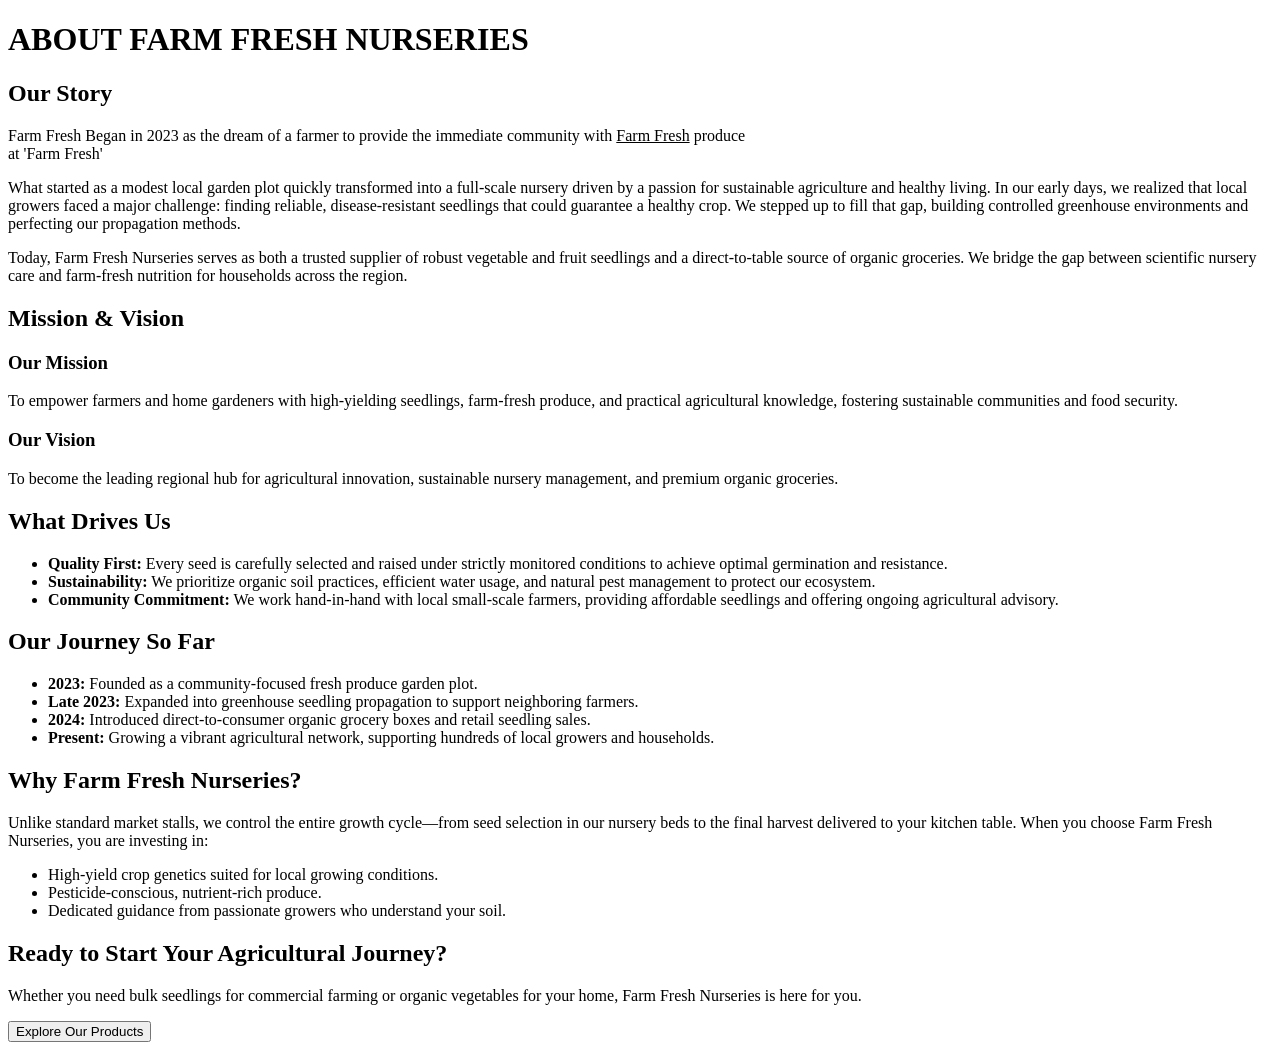
==== about.html @ 83de0341 "Add about page with sections on our story, mission, core values, milestones, and call to action" ====
<!DOCTYPE html>
<html lang="en">
<head>
    <meta charset="UTF-8">
    <meta name="viewport" content="width=device-width, initial-scale=1.0">
    <title>Document</title>
</head>
<body>
    <h1>ABOUT FARM FRESH NURSERIES</h1>

        <!-- 1. Our Story -->
    <section id="our-story">
        <h2>Our Story</h2>
        <p>Farm Fresh Began in 2023 as the dream of a farmer to provide the immediate community with <u>Farm Fresh</u> produce<br>
        at 'Farm Fresh' </p>

        <p>What started as a modest local garden plot quickly transformed into a full-scale nursery driven by a passion for sustainable agriculture and healthy living. In our early days, we realized that local growers faced a major challenge: finding reliable, disease-resistant seedlings that could guarantee a healthy crop. We stepped up to fill that gap, building controlled greenhouse environments and perfecting our propagation methods.</p>

        <p>Today, Farm Fresh Nurseries serves as both a trusted supplier of robust vegetable and fruit seedlings and a direct-to-table source of organic groceries. We bridge the gap between scientific nursery care and farm-fresh nutrition for households across the region.</p>
    </section>

    <!-- 2. Mission & Vision -->
    <section id="mission-vision">
        <h2>Mission & Vision</h2>
            <h3>Our Mission</h3>
            <p>To empower farmers and home gardeners with high-yielding seedlings, farm-fresh produce, and practical agricultural knowledge, fostering sustainable communities and food security.</p>
        
            <h3>Our Vision</h3>
            <p>To become the leading regional hub for agricultural innovation, sustainable nursery management, and premium organic groceries.</p>
    </section>

    <!-- 3. Our Core Values -->
    <section id="core-values">
        <h2>What Drives Us</h2>
        <ul>
            <li><strong>Quality First:</strong> Every seed is carefully selected and raised under strictly monitored conditions to achieve optimal germination and resistance.</li>
            <li><strong>Sustainability:</strong> We prioritize organic soil practices, efficient water usage, and natural pest management to protect our ecosystem.</li>
            <li><strong>Community Commitment:</strong> We work hand-in-hand with local small-scale farmers, providing affordable seedlings and offering ongoing agricultural advisory.</li>
        </ul>
    </section>

    <!-- 4. Key Milestones -->
    <section id="milestones">
        <h2>Our Journey So Far</h2>
        <ul>
            <li><strong>2023:</strong> Founded as a community-focused fresh produce garden plot.</li>
            <li><strong>Late 2023:</strong> Expanded into greenhouse seedling propagation to support neighboring farmers.</li>
            <li><strong>2024:</strong> Introduced direct-to-consumer organic grocery boxes and retail seedling sales.</li>
            <li><strong>Present:</strong> Growing a vibrant agricultural network, supporting hundreds of local growers and households.</li>
        </ul>
    </section>

    <!-- 5. What Sets Us Apart -->
    <section id="why-us">
        <h2>Why Farm Fresh Nurseries?</h2>
        <p>Unlike standard market stalls, we control the entire growth cycle—from seed selection in our nursery beds to the final harvest delivered to your kitchen table. When you choose Farm Fresh Nurseries, you are investing in:</p>
        <ul>
            <li>High-yield crop genetics suited for local growing conditions.</li>
            <li>Pesticide-conscious, nutrient-rich produce.</li>
            <li>Dedicated guidance from passionate growers who understand your soil.</li>
        </ul>
    </section>

    <!-- 6. Call to Action -->
    <section id="cta">
        <h2>Ready to Start Your Agricultural Journey?</h2>
        <p>Whether you need bulk seedlings for commercial farming or organic vegetables for your home, Farm Fresh Nurseries is here for you.</p>
        <a href="products.html"><button>Explore Our Products</button></a>
    </section>
    </section>
    
</body>
</html>
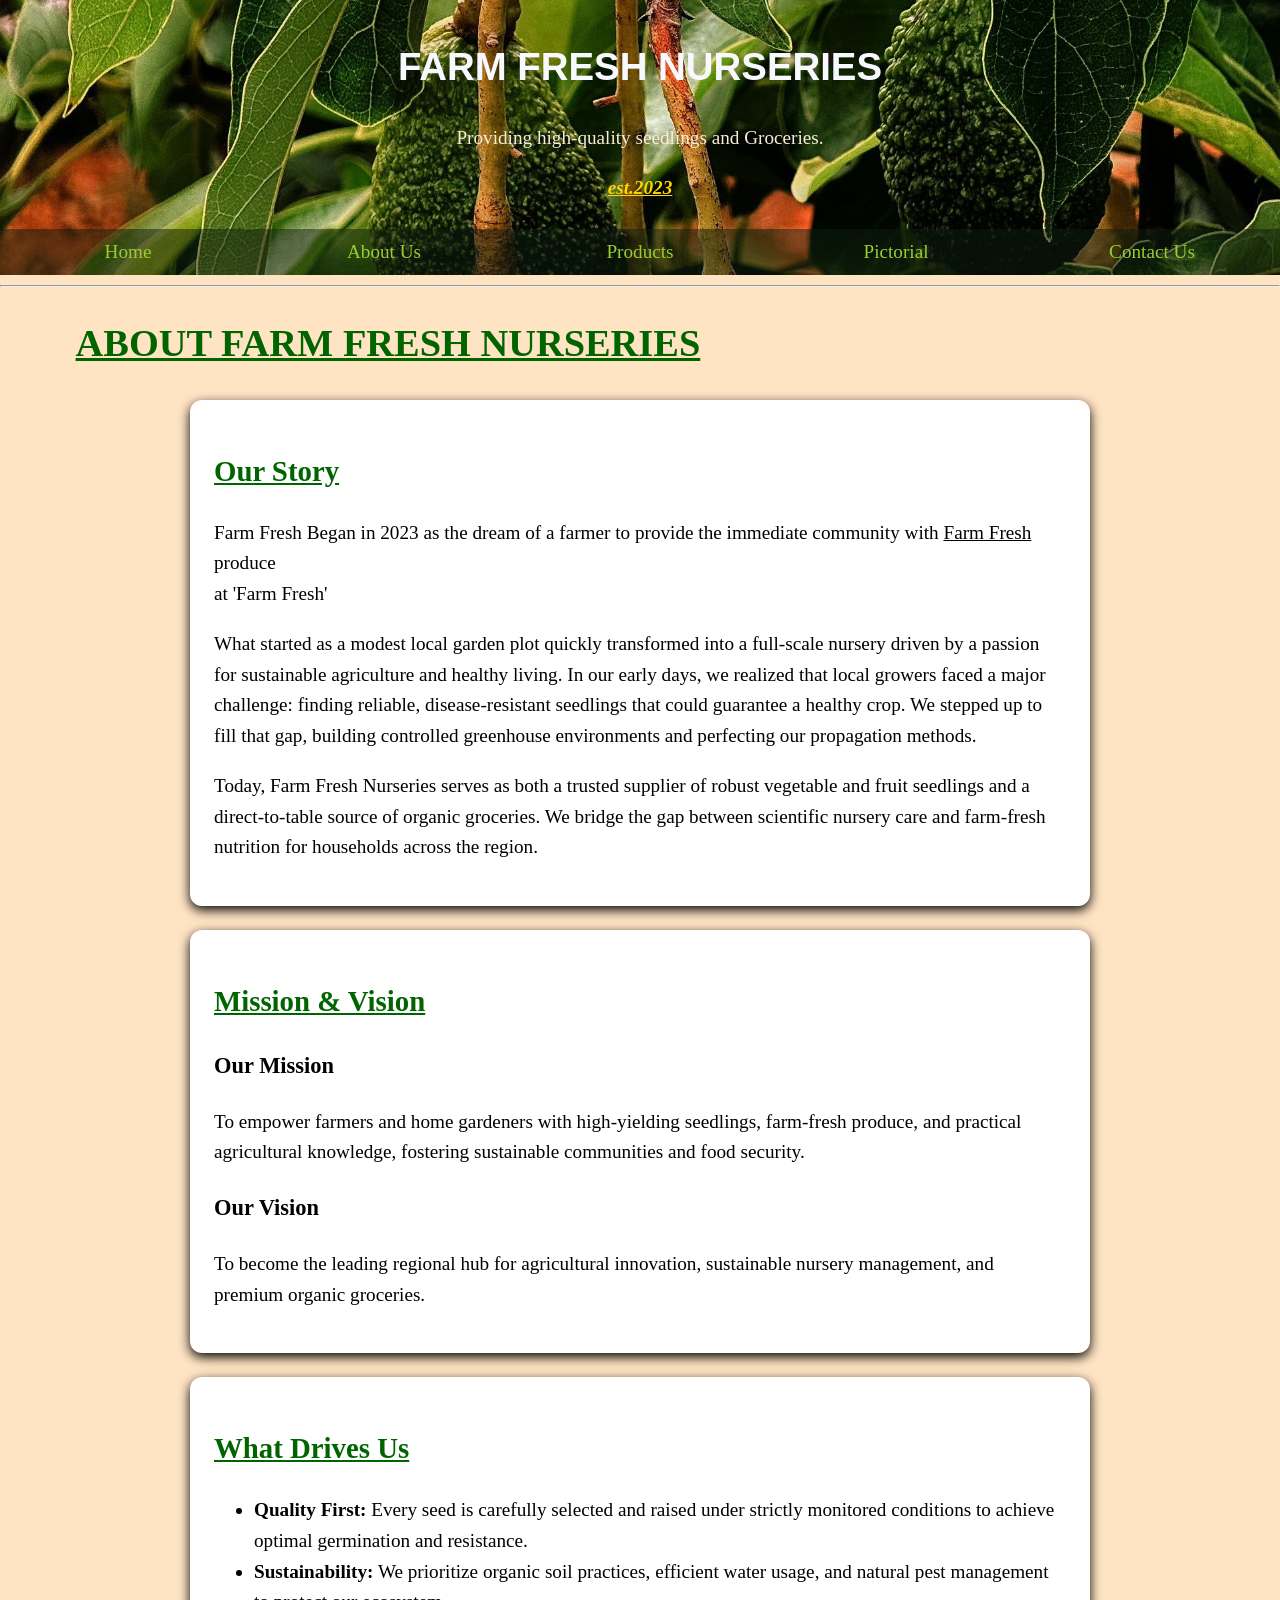
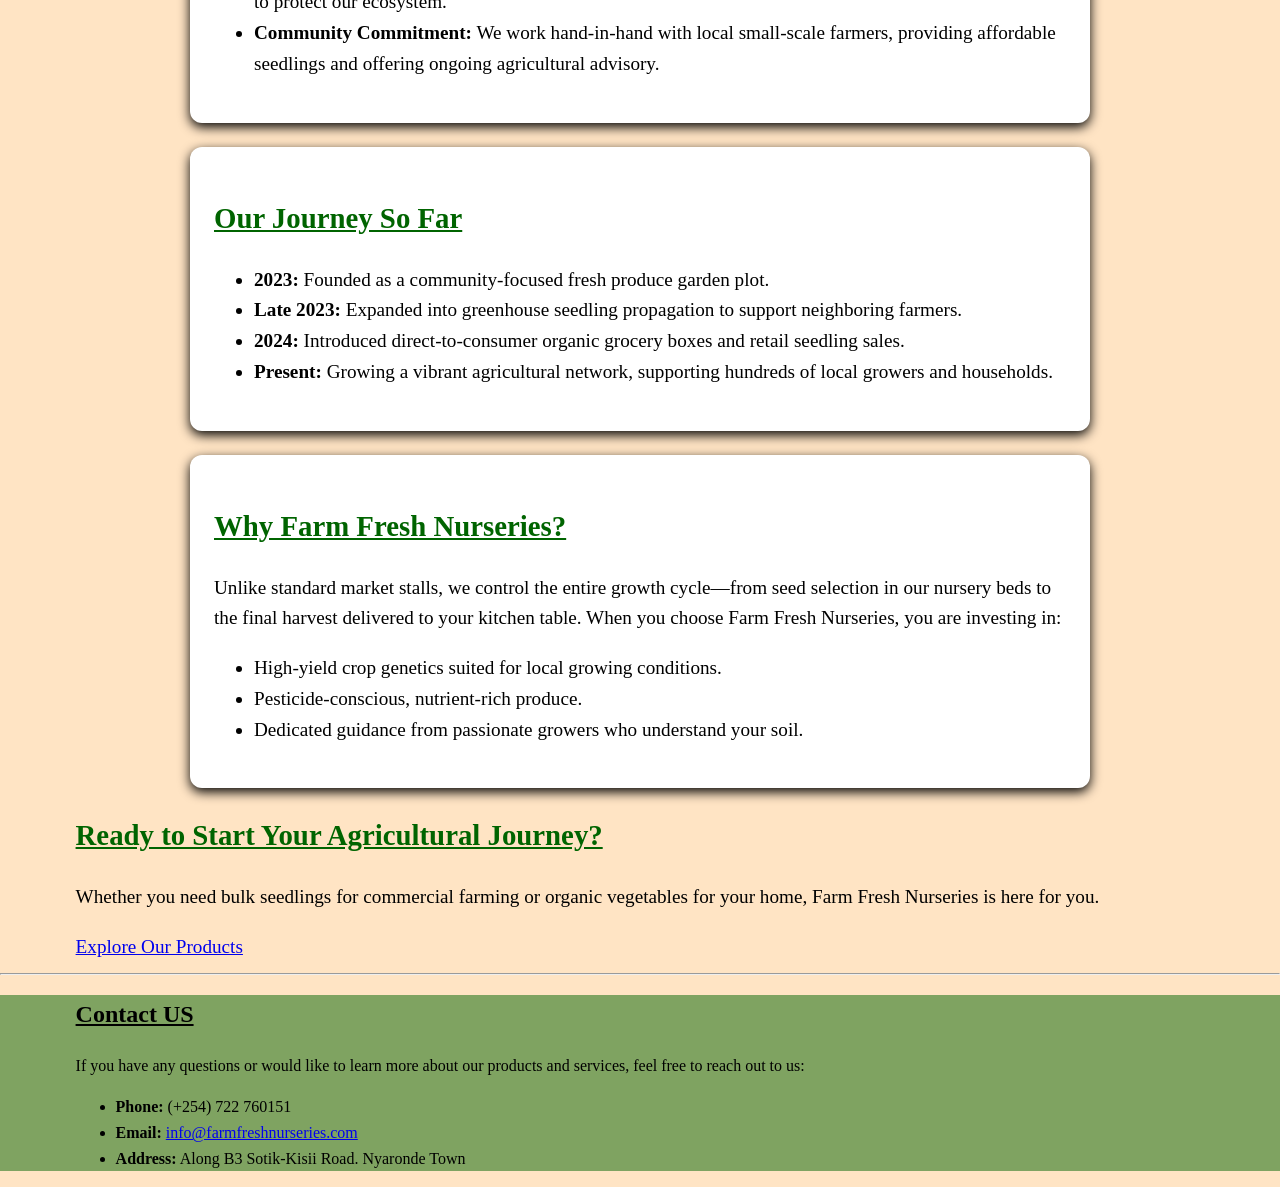
==== commit 089e3f0b: "Enhance about page layout and styling; add navigation and footer sections" ====
--- a/about.html
+++ b/about.html
@@ -3,13 +3,30 @@
 <head>
     <meta charset="UTF-8">
     <meta name="viewport" content="width=device-width, initial-scale=1.0">
-    <title>Document</title>
+     <link rel="stylesheet" href="style.css">
+    <title>Farm Fresh: About</title>
 </head>
 <body>
-    <h1>ABOUT FARM FRESH NURSERIES</h1>
+
+            <header>
+                <h1 id="name">FARM FRESH NURSERIES</h1>
+                <p id="motto">Providing high-quality seedlings and Groceries.</p>
+                <i id="est"><strong>est.2023</strong></i>
+                <ul id="nav">
+                    <li><a href="index.html">Home</a></li>
+                    <li><a href="about.html">About Us</a></li>
+                    <li><a href="products.html">Products</a></li>
+                    <li><a href="gallery.html">Pictorial</a></li>
+                    <li><a href="#contact Us">Contact Us</a></li>
+                </ul>
+            </header>
+
+        <hr>
+
+    <h1 id="about-bwaks">ABOUT FARM FRESH NURSERIES</h1>
 
         <!-- 1. Our Story -->
-    <section id="our-story">
+    <section class="card" id="our-story">
         <h2>Our Story</h2>
         <p>Farm Fresh Began in 2023 as the dream of a farmer to provide the immediate community with <u>Farm Fresh</u> produce<br>
         at 'Farm Fresh' </p>
@@ -20,7 +37,7 @@
     </section>
 
     <!-- 2. Mission & Vision -->
-    <section id="mission-vision">
+    <section class="card" id="mission-vision">
         <h2>Mission & Vision</h2>
             <h3>Our Mission</h3>
             <p>To empower farmers and home gardeners with high-yielding seedlings, farm-fresh produce, and practical agricultural knowledge, fostering sustainable communities and food security.</p>
@@ -30,7 +47,7 @@
     </section>
 
     <!-- 3. Our Core Values -->
-    <section id="core-values">
+    <section class="card" id="core-values">
         <h2>What Drives Us</h2>
         <ul>
             <li><strong>Quality First:</strong> Every seed is carefully selected and raised under strictly monitored conditions to achieve optimal germination and resistance.</li>
@@ -40,7 +57,7 @@
     </section>
 
     <!-- 4. Key Milestones -->
-    <section id="milestones">
+    <section class="card" id="milestones">
         <h2>Our Journey So Far</h2>
         <ul>
             <li><strong>2023:</strong> Founded as a community-focused fresh produce garden plot.</li>
@@ -51,7 +68,7 @@
     </section>
 
     <!-- 5. What Sets Us Apart -->
-    <section id="why-us">
+    <section class="card" id="why-us">
         <h2>Why Farm Fresh Nurseries?</h2>
         <p>Unlike standard market stalls, we control the entire growth cycle—from seed selection in our nursery beds to the final harvest delivered to your kitchen table. When you choose Farm Fresh Nurseries, you are investing in:</p>
         <ul>
@@ -65,9 +82,24 @@
     <section id="cta">
         <h2>Ready to Start Your Agricultural Journey?</h2>
         <p>Whether you need bulk seedlings for commercial farming or organic vegetables for your home, Farm Fresh Nurseries is here for you.</p>
-        <a href="products.html"><button>Explore Our Products</button></a>
+        <a href="products.html">Explore Our Products</a>
     </section>
     </section>
+
+    <hr>
     
+    <footer>
+            <section id="contact Us">
+
+                <h2 id="footer-title">Contact US</h2>
+                <p>If you have any questions or would like to learn more about our products and services, feel free to reach out to us:</p>
+                <ul>
+                    <li><i class="fa-solid fa-phone" aria-hidden="true"></i><strong>Phone:</strong> (+254) 722 760151</li>
+                    <li><i class="fa-regular fa-envelope"></i><strong>Email:</strong> <a href="mailto:info@farmfreshnurseries.com">info@farmfreshnurseries.com</a></li>
+                    <li><i class="fa-solid fa-location-dot"></i></i><strong>Address:</strong> Along B3 Sotik-Kisii Road. Nyaronde Town</li>
+                </ul>
+            </section>
+</footer>
+
 </body>
 </html>
--- a/style.css
+++ b/style.css
@@ -0,0 +1,115 @@
+/* basic styling for the whole page */
+*{
+    box-sizing: border-box;
+}
+
+/*Margin for other sections*/
+
+#about-bwaks,
+section{
+    margin-left: 2cm;
+    margin-right: 2cm
+}
+
+
+body{
+    margin: 0;
+    font-family:'Times New Roman', Times, serif;
+    line-height: 1.6;
+    font-size: larger;
+    color: black;
+    background-color: bisque;
+}
+
+/* styling for the header section*/
+/*Name is the FARM FRESH NURSERIES*/
+#name{
+    font-family: 'Segoe UI', Tahoma, Geneva, Verdana, sans-serif;
+    color: ghostwhite;
+    text-decoration: solid;
+}
+
+#motto{
+    color: antiquewhite;
+}
+#est{
+    color: gold;
+    text-decoration: underline;
+}
+
+header{
+    padding-top: 10px;
+    text-align: center;
+    color: aliceblue;
+    background-image: url("avocado.jpg");
+    background-size: cover;
+    background-position: center;
+
+}
+
+#nav {
+    display: flex;
+    flex-wrap: wrap;
+    width: 100%;
+    margin: 25px 0 0;
+    padding: 0;
+    list-style: none;
+    background-color: rgba(15, 30, 15, 0.5);
+}
+
+#nav li {
+    flex: 1 1 120px;
+}
+
+#nav a {
+    display: block;
+    padding: 8px 12px;
+    color: yellowgreen;
+    text-decoration: none;
+    border-radius: 12px;
+}
+
+#nav a:hover,
+#nav a:focus-visible {
+    color: rgb(165, 93, 42, 1);
+    background-color: rgba(15, 30, 15, 0.75);
+
+}
+
+/* END OF HEADER STYLING*/
+
+/*h2 font colors and deco*/
+
+#about-bwaks,
+h2{
+    color: darkgreen;
+    text-decoration: underline;
+}
+
+/* Editing Section of class="card"*/
+.card{
+    max-width: 900px;
+    margin: 24px auto;
+    padding: 24px;
+    border-radius: 12px;
+    background-color: rgb(255, 255, 255);
+    box-shadow: 0 4px 12px;
+    transition-duration: 1s;
+}
+
+.card:hover{
+    transform: translateY(-6px);
+    box-shadow: 0 8px 24px green
+}
+
+
+
+#footer-title{
+    color: black;
+}
+
+footer{
+    background-color: rgb(0, 100, 0, 0.5);
+    font-size: smaller;
+    margin: 0;
+}
